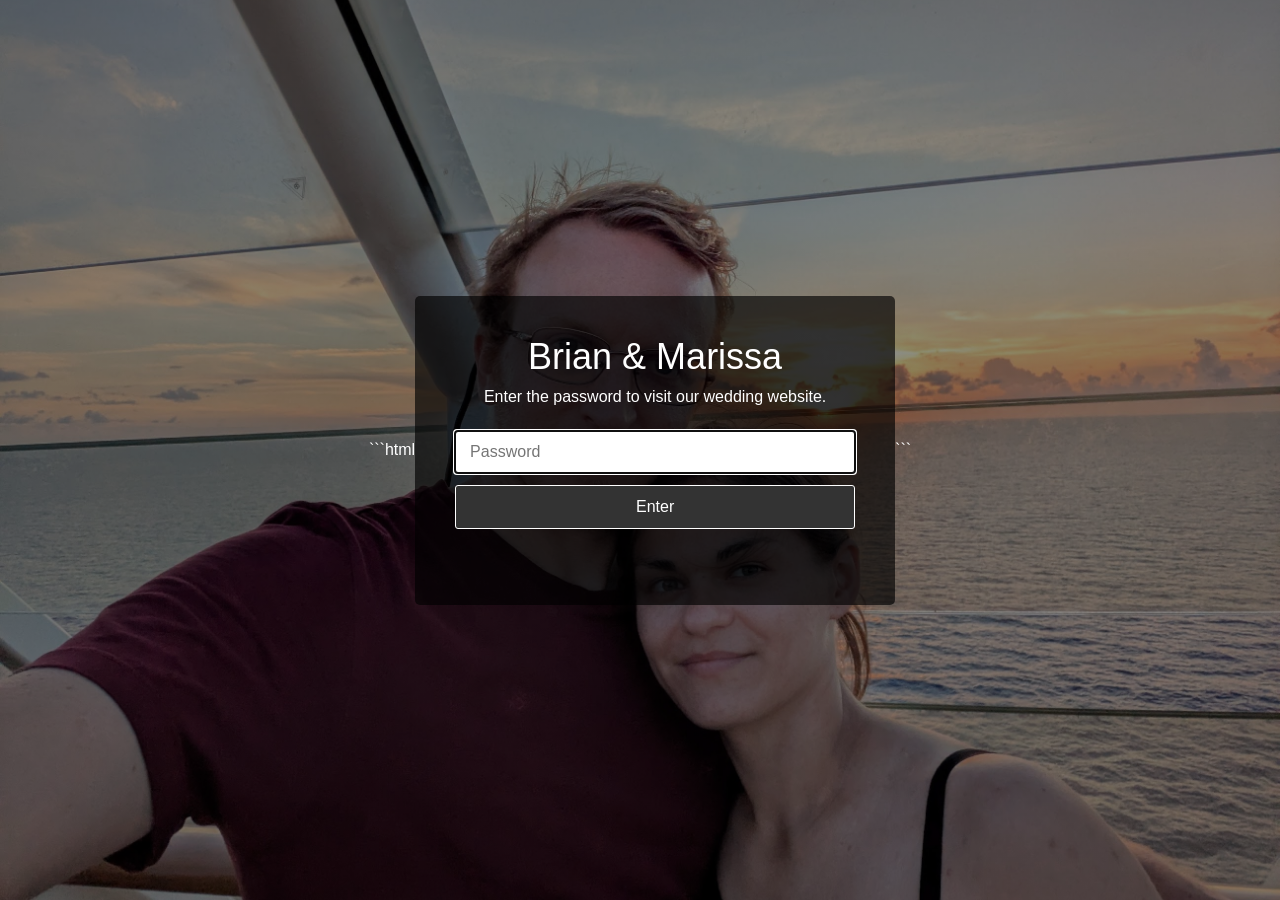
==== index.html @ adb70caa "init" ====
```html
<!DOCTYPE html>
<html lang="en">

<head>

    <meta charset="utf-8">
    <meta name="viewport" content="width=device-width, initial-scale=1">

    <title>Brian &amp; Marissa</title>

    <style>
        html,
        body {
            width: 100%;
            height: 100%;
            margin: 0;
        }

        body {
            display: flex;
            align-items: center;
            justify-content: center;

            font-family: "Helvetica Neue", Helvetica, Arial, sans-serif;

            color: #fff;

            background:
                linear-gradient(rgba(0, 0, 0, 0.45),
                    rgba(0, 0, 0, 0.45)),
                url("img/wedding.jpg");

            background-position: center;
            background-repeat: no-repeat;
            background-size: cover;
        }

        .password-box {
            width: 90%;
            max-width: 400px;
            padding: 40px;

            text-align: center;

            background: rgba(0, 0, 0, 0.65);
            border-radius: 5px;
        }

        h1 {
            margin: 0 0 10px;

            font-size: 36px;
            font-weight: 300;
        }

        p {
            margin: 0 0 25px;

            font-size: 16px;
        }

        input {
            width: 100%;
            box-sizing: border-box;

            padding: 12px 15px;
            margin-bottom: 12px;

            font-size: 16px;

            border: none;
            border-radius: 3px;
        }

        button {
            width: 100%;

            padding: 12px 15px;

            font-size: 16px;

            color: #fff;
            background: #333;

            border: 1px solid #fff;
            border-radius: 3px;

            cursor: pointer;

            transition: background 0.2s ease-in-out;
        }

        button:hover {
            background: #555;
        }

        #error {
            min-height: 20px;
            margin-top: 15px;

            font-size: 14px;
            color: #ffaaaa;
        }
    </style>

</head>

<body>

    <div class="password-box">

        <h1>Brian &amp; Marissa</h1>

        <p>Enter the password to visit our wedding website.</p>

        <form id="password-form">

            <input type="password" id="password" placeholder="Password" autocomplete="off" autofocus>

            <button type="submit">
                Enter
            </button>

        </form>

        <div id="error"></div>

    </div>


    <script>

        // SHA-256 hash of the correct password.
        // Replace this with the hash of your actual password.
        const PASSWORD_HASH =
            "d5af65e13d51f724eb0db7774588c66b8ea0673b012fa82642f0c823a3695062";


        async function hashPassword(password) {

            const data = new TextEncoder().encode(password);

            const hashBuffer =
                await crypto.subtle.digest("SHA-256", data);

            const hashArray =
                Array.from(new Uint8Array(hashBuffer));

            return hashArray
                .map(byte => byte.toString(16).padStart(2, "0"))
                .join("");

        }


        document
            .getElementById("password-form")
            .addEventListener("submit", async function (event) {

                event.preventDefault();

                const password =
                    document.getElementById("password").value;

                const hash =
                    await hashPassword(password);

                if (hash === PASSWORD_HASH) {

                    window.location.href = "wedding.html";

                } else {

                    document.getElementById("error").textContent =
                        "Incorrect password.";

                }

            });

    </script>

</body>

</html>
```
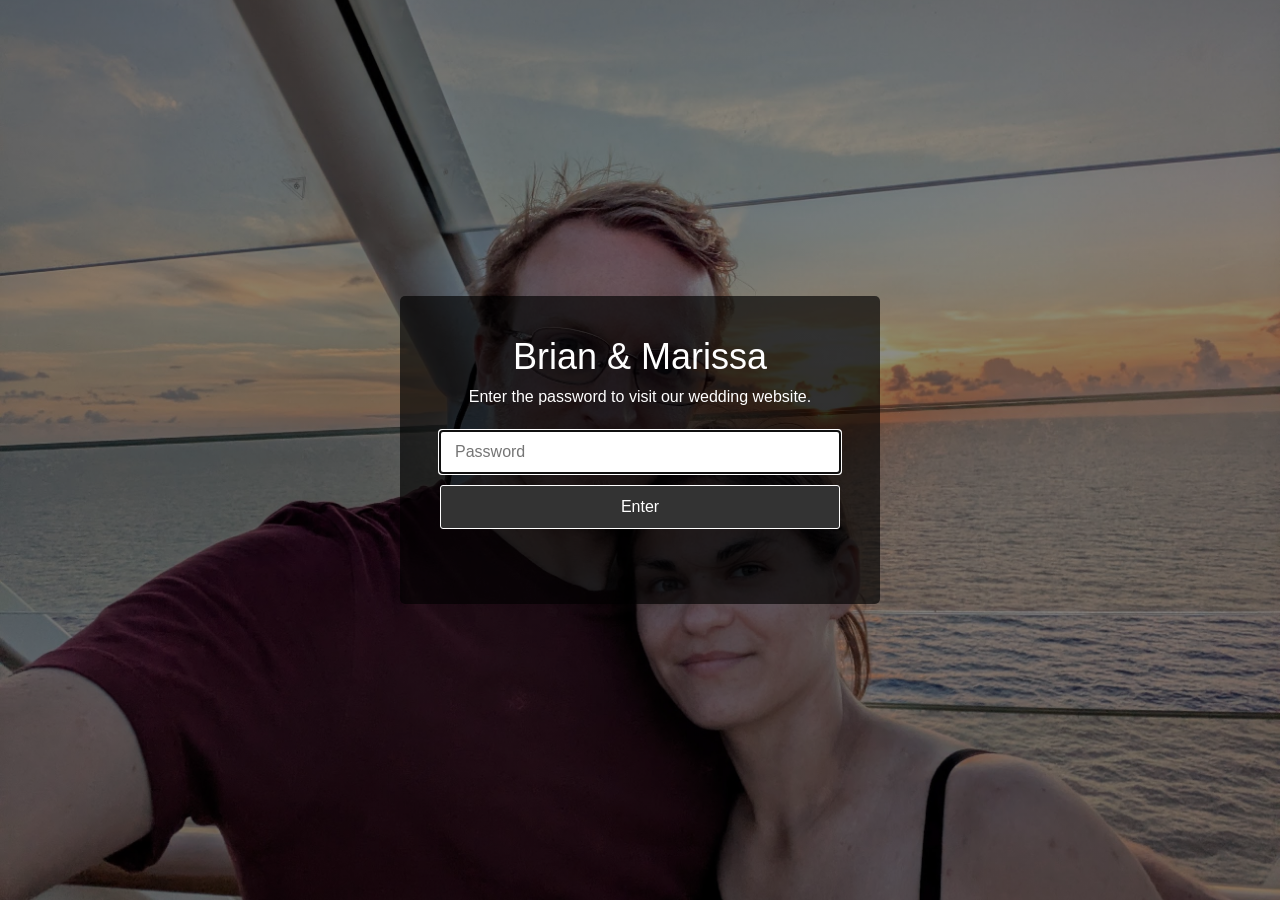
==== commit be06fb08: "starting point" ====
--- a/index.html
+++ b/index.html
@@ -1,12 +1,10 @@
-```html
 <!DOCTYPE html>
+
 <html lang="en">
 
 <head>
-
     <meta charset="utf-8">
     <meta name="viewport" content="width=device-width, initial-scale=1">
-
     <title>Brian &amp; Marissa</title>
 
     <style>
@@ -21,15 +19,13 @@
             display: flex;
             align-items: center;
             justify-content: center;
-
             font-family: "Helvetica Neue", Helvetica, Arial, sans-serif;
-
             color: #fff;
 
             background:
                 linear-gradient(rgba(0, 0, 0, 0.45),
                     rgba(0, 0, 0, 0.45)),
-                url("img/wedding.jpg");
+                url("img/password-background.jpg");
 
             background-position: center;
             background-repeat: no-repeat;
@@ -40,54 +36,41 @@
             width: 90%;
             max-width: 400px;
             padding: 40px;
-
             text-align: center;
-
             background: rgba(0, 0, 0, 0.65);
             border-radius: 5px;
         }
 
         h1 {
             margin: 0 0 10px;
-
             font-size: 36px;
             font-weight: 300;
         }
 
         p {
             margin: 0 0 25px;
-
             font-size: 16px;
         }
 
         input {
             width: 100%;
             box-sizing: border-box;
-
             padding: 12px 15px;
             margin-bottom: 12px;
-
             font-size: 16px;
-
             border: none;
             border-radius: 3px;
         }
 
         button {
             width: 100%;
-
             padding: 12px 15px;
-
             font-size: 16px;
-
             color: #fff;
             background: #333;
-
             border: 1px solid #fff;
             border-radius: 3px;
-
             cursor: pointer;
-
             transition: background 0.2s ease-in-out;
         }
 
@@ -98,7 +81,6 @@
         #error {
             min-height: 20px;
             margin-top: 15px;
-
             font-size: 14px;
             color: #ffaaaa;
         }
@@ -107,81 +89,459 @@
 </head>
 
 <body>
-
     <div class="password-box">
-
         <h1>Brian &amp; Marissa</h1>
-
         <p>Enter the password to visit our wedding website.</p>
 
         <form id="password-form">
-
             <input type="password" id="password" placeholder="Password" autocomplete="off" autofocus>
 
             <button type="submit">
                 Enter
             </button>
-
         </form>
 
         <div id="error"></div>
-
     </div>
 
-
     <script>
-
-        // SHA-256 hash of the correct password.
-        // Replace this with the hash of your actual password.
-        const PASSWORD_HASH =
-            "d5af65e13d51f724eb0db7774588c66b8ea0673b012fa82642f0c823a3695062";
-
-
-        async function hashPassword(password) {
-
-            const data = new TextEncoder().encode(password);
-
-            const hashBuffer =
-                await crypto.subtle.digest("SHA-256", data);
-
-            const hashArray =
-                Array.from(new Uint8Array(hashBuffer));
-
-            return hashArray
-                .map(byte => byte.toString(16).padStart(2, "0"))
-                .join("");
-
-        }
-
+        const PBKDF2_ITERATIONS = 600000;
+
+        function base64ToBytes(base64) {
+            const binary = atob(base64);
+            const bytes = new Uint8Array(binary.length);
+
+            for (let i = 0; i < binary.length; i++) {
+                bytes[i] = binary.charCodeAt(i);
+            }
+
+            return bytes;
+        }
+
+        async function deriveKey(password, salt, iterations) {
+            const passwordBytes =
+                new TextEncoder().encode(password);
+
+            const keyMaterial =
+                await crypto.subtle.importKey(
+                    "raw",
+                    passwordBytes,
+                    "PBKDF2",
+                    false,
+                    ["deriveKey"]
+                );
+
+            return crypto.subtle.deriveKey(
+                {
+                    name: "PBKDF2",
+                    salt: salt,
+                    iterations: iterations,
+                    hash: "SHA-256"
+                },
+                keyMaterial,
+                {
+                    name: "AES-GCM",
+                    length: 256
+                },
+                false,
+                ["decrypt"]
+            );
+        }
+
+        async function decryptFile(file, key) {
+            const nonce = base64ToBytes(file.nonce);
+            const ciphertext = base64ToBytes(file.ciphertext);
+
+            const plaintext = await crypto.subtle.decrypt(
+                {
+                    name: "AES-GCM",
+                    iv: nonce
+                },
+                key,
+                ciphertext
+            );
+
+            return new Uint8Array(plaintext);
+        }
+
+        function normalizePath(path) {
+            const parts = [];
+
+            for (const part of path.split("/")) {
+                if (!part || part === ".") {
+                    continue;
+                }
+
+                if (part === "..") {
+                    parts.pop();
+                } else {
+                    parts.push(part);
+                }
+            }
+
+            return parts.join("/");
+        }
+
+        function resolvePath(basePath, relativePath) {
+            /*
+             * Convert:
+             *
+             *   css/wedding.css + ../img/wedding.jpg
+             *
+             * into:
+             *
+             *   img/wedding.jpg
+             */
+
+            if (
+                relativePath.startsWith("data:") ||
+                relativePath.startsWith("blob:") ||
+                relativePath.startsWith("http:") ||
+                relativePath.startsWith("https:") ||
+                relativePath.startsWith("//") ||
+                relativePath.startsWith("#") ||
+                relativePath.startsWith("mailto:")
+            ) {
+                return null;
+            }
+
+            const baseDirectory =
+                basePath.substring(
+                    0,
+                    basePath.lastIndexOf("/") + 1
+                );
+
+            return normalizePath(
+                baseDirectory + relativePath
+            );
+        }
+
+        function replaceCssUrls(css, cssPath, blobUrls) {
+            return css.replace(
+                /url\(\s*(['"]?)([^'")]+)\1\s*\)/gi,
+                function (match, quote, url) {
+                    const resolved =
+                        resolvePath(cssPath, url.trim());
+
+                    if (resolved && blobUrls[resolved]) {
+                        return "url('" + blobUrls[resolved] + "')";
+                    }
+
+                    return match;
+                }
+            );
+        }
+
+        function rewriteHtmlReferences(
+            document,
+            htmlPath,
+            blobUrls
+        ) {
+            /*
+             * Rewrite normal HTML references:
+             *
+             *   img src="img/foo.jpg"
+             *   link href="css/wedding.css"
+             *   script src="js/foo.js"
+             *
+             * to their decrypted Blob URLs.
+             */
+
+            for (const element of document.querySelectorAll(
+                "[src], [href]"
+            )) {
+                for (const attribute of ["src", "href"]) {
+                    if (!element.hasAttribute(attribute)) {
+                        continue;
+                    }
+
+                    const original =
+                        element.getAttribute(attribute);
+
+                    const resolved =
+                        resolvePath(htmlPath, original);
+
+                    if (resolved && blobUrls[resolved]) {
+                        element.setAttribute(
+                            attribute,
+                            blobUrls[resolved]
+                        );
+                    }
+                }
+            }
+
+            /*
+             * Rewrite inline <style> blocks.
+             */
+
+            for (const style of document.querySelectorAll("style")) {
+                style.textContent =
+                    replaceCssUrls(
+                        style.textContent,
+                        htmlPath,
+                        blobUrls
+                    );
+            }
+        }
+
+        async function loadWeddingSite(password) {
+            const response =
+                await fetch("encrypted-site.json", {
+                    cache: "no-store"
+                });
+
+            if (!response.ok) {
+                throw new Error(
+                    "Could not load encrypted-site.json"
+                );
+            }
+
+            const site = await response.json();
+
+            if (!site.files ||
+                !site.files["wedding.html"]) {
+                throw new Error(
+                    "encrypted-site.json does not contain wedding.html"
+                );
+            }
+
+            const salt =
+                base64ToBytes(site.salt);
+
+            const key =
+                await deriveKey(
+                    password,
+                    salt,
+                    site.iterations || PBKDF2_ITERATIONS
+                );
+
+            /*
+             * Decrypt every file and create a Blob URL.
+             */
+
+            const blobUrls = {};
+
+            for (const [path, file] of
+                Object.entries(site.files)) {
+
+                const data =
+                    await decryptFile(file, key);
+
+                const blob =
+                    new Blob(
+                        [data],
+                        {
+                            type:
+                                file.mime ||
+                                "application/octet-stream"
+                        }
+                    );
+
+                blobUrls[path] =
+                    URL.createObjectURL(blob);
+            }
+
+            /*
+             * Get the decrypted wedding HTML.
+             */
+
+            const weddingHtmlBytes =
+                await decryptFile(
+                    site.files["wedding.html"],
+                    key
+                );
+
+            const weddingHtml =
+                new TextDecoder().decode(
+                    weddingHtmlBytes
+                );
+
+            /*
+             * Parse the HTML separately before replacing
+             * the current document.
+             */
+
+            const parser =
+                new DOMParser();
+
+            const weddingDocument =
+                parser.parseFromString(
+                    weddingHtml,
+                    "text/html"
+                );
+
+            /*
+             * Rewrite HTML references to decrypted files.
+             */
+
+            rewriteHtmlReferences(
+                weddingDocument,
+                "wedding.html",
+                blobUrls
+            );
+
+            /*
+             * CSS files need their own relative-path base.
+             *
+             * For example:
+             *
+             * css/wedding.css
+             *     url("../img/wedding.jpg")
+             *
+             * becomes the Blob URL for img/wedding.jpg.
+             */
+
+            for (const link of
+                weddingDocument.querySelectorAll(
+                    'link[rel="stylesheet"]'
+                )) {
+
+                const href =
+                    link.getAttribute("href");
+
+                /*
+                 * At this point href should already be a
+                 * Blob URL if it was one of our encrypted
+                 * files.
+                 *
+                 * Find the original encrypted path by
+                 * matching the Blob URL.
+                 */
+
+                const cssPath =
+                    Object.keys(blobUrls).find(
+                        path =>
+                            blobUrls[path] === href
+                    );
+
+                if (!cssPath ||
+                    !site.files[cssPath]) {
+                    continue;
+                }
+
+                const cssBytes =
+                    await decryptFile(
+                        site.files[cssPath],
+                        key
+                    );
+
+                const cssText =
+                    new TextDecoder().decode(
+                        cssBytes
+                    );
+
+                const rewrittenCss =
+                    replaceCssUrls(
+                        cssText,
+                        cssPath,
+                        blobUrls
+                    );
+
+                const cssBlob =
+                    new Blob(
+                        [rewrittenCss],
+                        {
+                            type: "text/css"
+                        }
+                    );
+
+                const newCssUrl =
+                    URL.createObjectURL(cssBlob);
+
+                link.setAttribute(
+                    "href",
+                    newCssUrl
+                );
+            }
+
+            /*
+             * Replace the current document with the
+             * decrypted wedding document.
+             */
+
+            document.open();
+
+            document.write(
+                "<!DOCTYPE html>" +
+                weddingDocument.documentElement.outerHTML
+            );
+
+            document.close();
+
+            /*
+             * Scripts inserted through document.write /
+             * innerHTML do not execute automatically.
+             *
+             * Recreate every script element so that the
+             * wedding site's JavaScript runs.
+             */
+
+            const scripts =
+                Array.from(
+                    document.querySelectorAll("script")
+                );
+
+            for (const oldScript of scripts) {
+                const newScript =
+                    document.createElement("script");
+
+                for (const attribute of
+                    oldScript.attributes) {
+                    newScript.setAttribute(
+                        attribute.name,
+                        attribute.value
+                    );
+                }
+
+                if (oldScript.src) {
+                    /*
+                     * The src was already rewritten to a
+                     * Blob URL.
+                     */
+                    newScript.src = oldScript.src;
+                } else {
+                    newScript.textContent =
+                        oldScript.textContent;
+                }
+
+                oldScript.parentNode.replaceChild(
+                    newScript,
+                    oldScript
+                );
+            }
+        }
 
         document
             .getElementById("password-form")
-            .addEventListener("submit", async function (event) {
-
-                event.preventDefault();
-
-                const password =
-                    document.getElementById("password").value;
-
-                const hash =
-                    await hashPassword(password);
-
-                if (hash === PASSWORD_HASH) {
-
-                    window.location.href = "wedding.html";
-
-                } else {
-
-                    document.getElementById("error").textContent =
-                        "Incorrect password.";
-
-                }
-
-            });
-
+            .addEventListener(
+                "submit",
+                async function (event) {
+                    event.preventDefault();
+
+                    const password =
+                        document.getElementById(
+                            "password"
+                        ).value;
+
+                    const error =
+                        document.getElementById(
+                            "error"
+                        );
+
+                    error.textContent = "";
+
+                    try {
+                        await loadWeddingSite(password);
+                    } catch (e) {
+                        console.error(e);
+
+                        error.textContent =
+                            "Incorrect password.";
+                    }
+                }
+            );
     </script>
 
 </body>
 
-</html>
-```+</html>
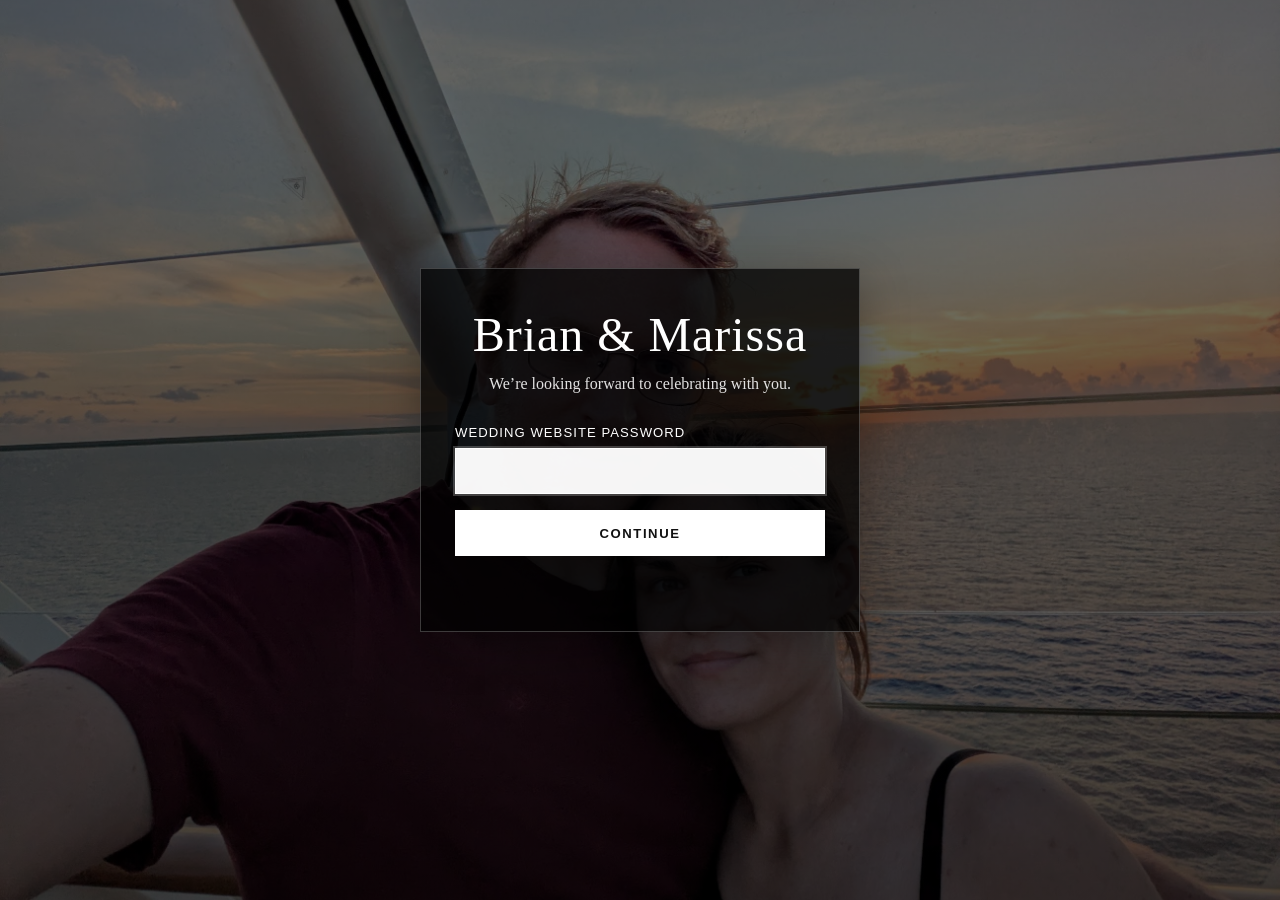
==== commit 02582cfb: "per user pages" ====
--- a/index.html
+++ b/index.html
@@ -1,547 +1,547 @@
 <!DOCTYPE html>
-
 <html lang="en">
 
 <head>
     <meta charset="utf-8">
     <meta name="viewport" content="width=device-width, initial-scale=1">
+    <meta name="theme-color" content="#111111">
     <title>Brian &amp; Marissa</title>
-
     <style>
+        :root {
+            color-scheme: dark;
+            font-family: Georgia, "Times New Roman", serif;
+            background: #111;
+            color: #fff;
+        }
+
+        * {
+            box-sizing: border-box;
+        }
+
         html,
         body {
             width: 100%;
-            height: 100%;
+            min-height: 100%;
             margin: 0;
         }
 
         body {
-            display: flex;
-            align-items: center;
-            justify-content: center;
-            font-family: "Helvetica Neue", Helvetica, Arial, sans-serif;
-            color: #fff;
-
+            min-height: 100vh;
+            display: grid;
+            place-items: center;
+            padding: 24px;
             background:
-                linear-gradient(rgba(0, 0, 0, 0.45),
-                    rgba(0, 0, 0, 0.45)),
-                url("img/password-background.jpg");
-
-            background-position: center;
-            background-repeat: no-repeat;
-            background-size: cover;
-        }
-
-        .password-box {
-            width: 90%;
-            max-width: 400px;
-            padding: 40px;
+                linear-gradient(rgba(0, 0, 0, .52), rgba(0, 0, 0, .68)),
+                url("img/password-background.jpg") center center / cover no-repeat fixed,
+                #111;
+        }
+
+        .login-panel {
+            width: min(100%, 440px);
+            padding: 38px 34px;
             text-align: center;
-            background: rgba(0, 0, 0, 0.65);
-            border-radius: 5px;
+            background: rgba(0, 0, 0, .74);
+            border: 1px solid rgba(255, 255, 255, .22);
+            box-shadow: 0 12px 42px rgba(0, 0, 0, .35);
         }
 
         h1 {
             margin: 0 0 10px;
-            font-size: 36px;
-            font-weight: 300;
-        }
-
-        p {
-            margin: 0 0 25px;
-            font-size: 16px;
+            font-family: Georgia, "Times New Roman", serif;
+            font-size: clamp(2.1rem, 7vw, 3rem);
+            font-weight: 400;
+            letter-spacing: .02em;
+        }
+
+        .intro {
+            margin: 0 0 28px;
+            color: rgba(255, 255, 255, .88);
+            line-height: 1.55;
+        }
+
+        .step[hidden] {
+            display: none;
+        }
+
+        label {
+            display: block;
+            margin: 0 0 8px;
+            text-align: left;
+            font-family: Arial, sans-serif;
+            font-size: .82rem;
+            letter-spacing: .08em;
+            text-transform: uppercase;
         }
 
         input {
+            display: block;
             width: 100%;
-            box-sizing: border-box;
-            padding: 12px 15px;
-            margin-bottom: 12px;
-            font-size: 16px;
-            border: none;
-            border-radius: 3px;
+            min-height: 46px;
+            margin: 0 0 16px;
+            padding: 11px 13px;
+            border: 1px solid rgba(255, 255, 255, .55);
+            border-radius: 0;
+            outline: none;
+            background: rgba(255, 255, 255, .96);
+            color: #171717;
+            font: 16px Arial, sans-serif;
+        }
+
+        input:focus {
+            border-color: #fff;
+            box-shadow: 0 0 0 2px rgba(255, 255, 255, .22);
         }
 
         button {
             width: 100%;
-            padding: 12px 15px;
-            font-size: 16px;
+            min-height: 46px;
+            border: 1px solid #fff;
+            border-radius: 0;
+            background: #fff;
+            color: #111;
+            cursor: pointer;
+            font: 700 .82rem Arial, sans-serif;
+            letter-spacing: .12em;
+            text-transform: uppercase;
+            transition: background .15s ease, color .15s ease;
+        }
+
+        button:hover {
+            background: transparent;
             color: #fff;
-            background: #333;
-            border: 1px solid #fff;
-            border-radius: 3px;
-            cursor: pointer;
-            transition: background 0.2s ease-in-out;
-        }
-
-        button:hover {
-            background: #555;
-        }
-
-        #error {
-            min-height: 20px;
-            margin-top: 15px;
-            font-size: 14px;
-            color: #ffaaaa;
+        }
+
+        button:disabled {
+            cursor: wait;
+            opacity: .65;
+        }
+
+        .message {
+            min-height: 1.5em;
+            margin: 15px 0 0;
+            color: #f0d6d6;
+            font: .9rem/1.45 Arial, sans-serif;
+        }
+
+        .message.success {
+            color: #e6eadf;
+        }
+
+        #wedding-site {
+            display: none;
+            position: fixed;
+            inset: 0;
+            width: 100%;
+            height: 100%;
+            border: 0;
+            background: #000;
+        }
+
+        @media (max-width: 480px) {
+            body {
+                padding: 16px;
+            }
+
+            .login-panel {
+                padding: 30px 22px;
+            }
         }
     </style>
-
 </head>
 
 <body>
-    <div class="password-box">
+    <main class="login-panel" id="login-panel">
         <h1>Brian &amp; Marissa</h1>
-        <p>Enter the password to visit our wedding website.</p>
-
-        <form id="password-form">
-            <input type="password" id="password" placeholder="Password" autocomplete="off" autofocus>
-
-            <button type="submit">
-                Enter
-            </button>
+        <p class="intro">We’re looking forward to celebrating with you.</p>
+
+        <form id="password-form" class="step" autocomplete="on">
+            <label for="site-password">Wedding website password</label>
+            <input id="site-password" name="password" type="password" autocomplete="current-password" required
+                autofocus>
+            <button id="password-button" type="submit">Continue</button>
         </form>
 
-        <div id="error"></div>
-    </div>
+        <form id="guest-form" class="step" hidden>
+            <label for="guest-name">Your name</label>
+            <input id="guest-name" name="guest" type="text" autocomplete="name" autocapitalize="words"
+                placeholder="Enter your name (Ex. John Smith)" required>
+            <button id="guest-button" type="submit">Enter</button>
+        </form>
+
+        <p id="message" class="message" role="status" aria-live="polite"></p>
+    </main>
+
+    <iframe id="wedding-site" title="Brian and Marissa wedding website" referrerpolicy="no-referrer"></iframe>
 
     <script>
-        const PBKDF2_ITERATIONS = 600000;
-
-        function base64ToBytes(base64) {
-            const binary = atob(base64);
+        "use strict";
+
+        const passwordForm = document.getElementById("password-form");
+        const guestForm = document.getElementById("guest-form");
+        const passwordInput = document.getElementById("site-password");
+        const guestInput = document.getElementById("guest-name");
+        const passwordButton = document.getElementById("password-button");
+        const guestButton = document.getElementById("guest-button");
+        const message = document.getElementById("message");
+        const loginPanel = document.getElementById("login-panel");
+        const weddingFrame = document.getElementById("wedding-site");
+
+        let siteManifest = null;
+        let cryptoKey = null;
+        let guestRecords = null;
+
+        function setMessage(text, success = false) {
+            message.textContent = text;
+            message.classList.toggle("success", success);
+        }
+
+        function setBusy(button, busy, busyText) {
+            if (busy) {
+                button.dataset.originalText = button.textContent;
+                button.textContent = busyText;
+            } else if (button.dataset.originalText) {
+                button.textContent = button.dataset.originalText;
+                delete button.dataset.originalText;
+            }
+            button.disabled = busy;
+        }
+
+        function decodeBase64(value) {
+            const binary = atob(value);
             const bytes = new Uint8Array(binary.length);
-
             for (let i = 0; i < binary.length; i++) {
                 bytes[i] = binary.charCodeAt(i);
             }
-
             return bytes;
         }
 
-        async function deriveKey(password, salt, iterations) {
-            const passwordBytes =
-                new TextEncoder().encode(password);
-
-            const keyMaterial =
-                await crypto.subtle.importKey(
-                    "raw",
-                    passwordBytes,
-                    "PBKDF2",
-                    false,
-                    ["deriveKey"]
-                );
+        async function deriveKey(password, manifest) {
+            const salt = decodeBase64(manifest.salt);
+            const material = await crypto.subtle.importKey(
+                "raw",
+                new TextEncoder().encode(password),
+                "PBKDF2",
+                false,
+                ["deriveKey"]
+            );
 
             return crypto.subtle.deriveKey(
                 {
                     name: "PBKDF2",
-                    salt: salt,
-                    iterations: iterations,
+                    salt,
+                    iterations: manifest.iterations,
                     hash: "SHA-256"
                 },
-                keyMaterial,
-                {
-                    name: "AES-GCM",
-                    length: 256
-                },
+                material,
+                { name: "AES-GCM", length: 256 },
                 false,
                 ["decrypt"]
             );
         }
 
-        async function decryptFile(file, key) {
-            const nonce = base64ToBytes(file.nonce);
-            const ciphertext = base64ToBytes(file.ciphertext);
-
-            const plaintext = await crypto.subtle.decrypt(
-                {
-                    name: "AES-GCM",
-                    iv: nonce
-                },
+        async function decryptEntry(path, key) {
+            const entry = siteManifest.files[path];
+            if (!entry) {
+                throw new Error("Missing encrypted file: " + path);
+            }
+
+            const nonce = decodeBase64(entry.nonce);
+            const ciphertext = decodeBase64(entry.ciphertext);
+            return await crypto.subtle.decrypt(
+                { name: "AES-GCM", iv: nonce },
                 key,
                 ciphertext
             );
-
-            return new Uint8Array(plaintext);
-        }
-
-        function normalizePath(path) {
-            const parts = [];
-
-            for (const part of path.split("/")) {
-                if (!part || part === ".") {
+        }
+
+        // RFC 4180-compatible enough for this guest list: quoted fields,
+        // commas inside quotes, escaped quotes, CRLF, and newlines in quotes.
+        function parseCsv(text) {
+            const rows = [];
+            let row = [];
+            let field = "";
+            let inQuotes = false;
+
+            for (let i = 0; i < text.length; i++) {
+                const ch = text[i];
+
+                if (inQuotes) {
+                    if (ch === '"') {
+                        if (text[i + 1] === '"') {
+                            field += '"';
+                            i++;
+                        } else {
+                            inQuotes = false;
+                        }
+                    } else {
+                        field += ch;
+                    }
+                } else if (ch === '"') {
+                    inQuotes = true;
+                } else if (ch === ",") {
+                    row.push(field);
+                    field = "";
+                } else if (ch === "\n") {
+                    row.push(field);
+                    rows.push(row);
+                    row = [];
+                    field = "";
+                } else if (ch !== "\r") {
+                    field += ch;
+                }
+            }
+
+            if (field.length || row.length) {
+                row.push(field);
+                rows.push(row);
+            }
+
+            if (!rows.length) return [];
+
+            const headers = rows.shift().map(value => value.trim().toLowerCase());
+            const nameIndex = headers.indexOf("name");
+            if (nameIndex < 0) {
+                throw new Error('The guest CSV must have a "name" column.');
+            }
+
+            return rows
+                .filter(values => values.some(value => value.trim() !== ""))
+                .map(values => ({
+                    name: (values[nameIndex] || "").trim()
+                }))
+                .filter(guest => guest.name);
+        }
+
+        function normalizeGuestName(name) {
+            return name.trim().replace(/\s+/g, " ").toLocaleLowerCase();
+        }
+
+        // Keep this in sync with make_slug() in encrypt.py.
+        function makeSlug(name) {
+            return name.normalize("NFKD")
+                .replace(/[\u0300-\u036f]/g, "")
+                .replace(/[^\x00-\x7F]/g, "")
+                .toLowerCase()
+                .trim()
+                .replace(/[^a-z0-9]+/g, "-")
+                .replace(/^-+|-+$/g, "");
+        }
+
+        function isExternalOrSpecialUrl(value) {
+            const trimmed = value.trim();
+            return !trimmed ||
+                trimmed.startsWith("#") ||
+                /^(?:[a-z][a-z0-9+.-]*:|\/\/)/i.test(trimmed);
+        }
+
+        function resolveEncryptedPath(rawUrl, sourcePath) {
+            if (isExternalOrSpecialUrl(rawUrl)) return null;
+
+            try {
+                const sourceDirectory = sourcePath.includes("/")
+                    ? sourcePath.slice(0, sourcePath.lastIndexOf("/") + 1)
+                    : "";
+                const resolved = new URL(rawUrl, "https://wedding.invalid/" + sourceDirectory);
+                if (resolved.origin !== "https://wedding.invalid") return null;
+
+                let path = decodeURIComponent(resolved.pathname.replace(/^\/+/, ""));
+                path = path.replace(/\\/g, "/");
+                return path;
+            } catch {
+                return null;
+            }
+        }
+
+        function rewriteCssUrls(cssText, cssPath, blobUrls) {
+            return cssText.replace(
+                /url\(\s*(?:(["'])(.*?)\1|([^)]*?))\s*\)/gi,
+                (whole, quote, quotedValue, bareValue) => {
+                    const raw = (quotedValue ?? bareValue ?? "").trim();
+                    const path = resolveEncryptedPath(raw, cssPath);
+                    if (!path || !blobUrls.has(path)) return whole;
+                    return 'url("' + blobUrls.get(path) + '")';
+                }
+            );
+        }
+
+        function rewriteSrcset(value, sourcePath, blobUrls) {
+            return value.split(",").map(candidate => {
+                const parts = candidate.trim().split(/\s+/, 2);
+                const path = resolveEncryptedPath(parts[0], sourcePath);
+                if (path && blobUrls.has(path)) parts[0] = blobUrls.get(path);
+                return parts.join(" ");
+            }).join(", ");
+        }
+
+        function rewriteHtmlReferences(htmlText, htmlPath, blobUrls) {
+            const parsed = new DOMParser().parseFromString(htmlText, "text/html");
+
+            parsed.querySelectorAll("[src], [href], [poster], [srcset]").forEach(element => {
+                for (const attribute of ["src", "href", "poster"]) {
+                    if (!element.hasAttribute(attribute)) continue;
+                    const original = element.getAttribute(attribute);
+                    const path = resolveEncryptedPath(original, htmlPath);
+                    if (path && blobUrls.has(path)) {
+                        element.setAttribute(attribute, blobUrls.get(path));
+                    }
+                }
+
+                if (element.hasAttribute("srcset")) {
+                    element.setAttribute(
+                        "srcset",
+                        rewriteSrcset(element.getAttribute("srcset"), htmlPath, blobUrls)
+                    );
+                }
+            });
+
+            parsed.querySelectorAll("[style]").forEach(element => {
+                element.setAttribute(
+                    "style",
+                    rewriteCssUrls(element.getAttribute("style"), htmlPath, blobUrls)
+                );
+            });
+
+            parsed.querySelectorAll("style").forEach(styleElement => {
+                styleElement.textContent = rewriteCssUrls(
+                    styleElement.textContent,
+                    htmlPath,
+                    blobUrls
+                );
+            });
+
+            return "<!doctype html>\n" + parsed.documentElement.outerHTML;
+        }
+
+        async function buildBlobUrls(key) {
+            const blobUrls = new Map();
+            const cssFiles = [];
+
+            for (const path of Object.keys(siteManifest.files)) {
+                if (path === "guests.csv") continue;
+                if (
+                    path.startsWith(siteManifest.guest_page_prefix) &&
+                    path.endsWith(siteManifest.guest_page_suffix)
+                ) {
                     continue;
                 }
 
-                if (part === "..") {
-                    parts.pop();
+                const entry = siteManifest.files[path];
+                const mime = entry.mime || entry.mime_type || "application/octet-stream";
+                const plaintext = await decryptEntry(path, key);
+
+                if (/\.css$/i.test(path) || mime.includes("text/css")) {
+                    cssFiles.push({ path, mime, plaintext });
                 } else {
-                    parts.push(part);
-                }
-            }
-
-            return parts.join("/");
-        }
-
-        function resolvePath(basePath, relativePath) {
-            /*
-             * Convert:
-             *
-             *   css/wedding.css + ../img/wedding.jpg
-             *
-             * into:
-             *
-             *   img/wedding.jpg
-             */
-
+                    blobUrls.set(path, URL.createObjectURL(new Blob([plaintext], { type: mime })));
+                }
+            }
+
+            // CSS is processed after images/fonts so its url(...) references can be
+            // replaced with the corresponding blob URLs.
+            for (const cssFile of cssFiles) {
+                const cssText = new TextDecoder().decode(cssFile.plaintext);
+                const rewritten = rewriteCssUrls(cssText, cssFile.path, blobUrls);
+                const blob = new Blob([rewritten], { type: cssFile.mime || "text/css" });
+                blobUrls.set(cssFile.path, URL.createObjectURL(blob));
+            }
+
+            return blobUrls;
+        }
+
+        async function loadManifest() {
+            const response = await fetch("encrypted-site.json", { cache: "no-store" });
+            if (!response.ok) {
+                throw new Error("Could not load encrypted-site.json (HTTP " + response.status + ").");
+            }
+
+            const manifest = await response.json();
             if (
-                relativePath.startsWith("data:") ||
-                relativePath.startsWith("blob:") ||
-                relativePath.startsWith("http:") ||
-                relativePath.startsWith("https:") ||
-                relativePath.startsWith("//") ||
-                relativePath.startsWith("#") ||
-                relativePath.startsWith("mailto:")
+                manifest.version !== 3 ||
+                manifest.kdf !== "PBKDF2-SHA256" ||
+                !manifest.files ||
+                !manifest.guest_page_prefix ||
+                !manifest.guest_page_suffix
             ) {
-                return null;
-            }
-
-            const baseDirectory =
-                basePath.substring(
-                    0,
-                    basePath.lastIndexOf("/") + 1
+                throw new Error("The encrypted-site.json format is not the expected version 3 format.");
+            }
+            return manifest;
+        }
+
+        passwordForm.addEventListener("submit", async event => {
+            event.preventDefault();
+            setMessage("");
+            setBusy(passwordButton, true, "Checking…");
+
+            try {
+                siteManifest = await loadManifest();
+                cryptoKey = await deriveKey(passwordInput.value, siteManifest);
+
+                const csvBuffer = await decryptEntry("guests.csv", cryptoKey);
+                const csvText = new TextDecoder("utf-8").decode(csvBuffer).replace(/^\uFEFF/, "");
+                guestRecords = parseCsv(csvText);
+
+                passwordForm.hidden = true;
+                guestForm.hidden = false;
+                setMessage("Password accepted. Enter the name shown on your invitation.", true);
+                guestInput.focus();
+            } catch (error) {
+                console.error(error);
+                setMessage(
+                    "We couldn’t verify that password. Please check it and try again."
                 );
-
-            return normalizePath(
-                baseDirectory + relativePath
-            );
-        }
-
-        function replaceCssUrls(css, cssPath, blobUrls) {
-            return css.replace(
-                /url\(\s*(['"]?)([^'")]+)\1\s*\)/gi,
-                function (match, quote, url) {
-                    const resolved =
-                        resolvePath(cssPath, url.trim());
-
-                    if (resolved && blobUrls[resolved]) {
-                        return "url('" + blobUrls[resolved] + "')";
-                    }
-
-                    return match;
-                }
-            );
-        }
-
-        function rewriteHtmlReferences(
-            document,
-            htmlPath,
-            blobUrls
-        ) {
-            /*
-             * Rewrite normal HTML references:
-             *
-             *   img src="img/foo.jpg"
-             *   link href="css/wedding.css"
-             *   script src="js/foo.js"
-             *
-             * to their decrypted Blob URLs.
-             */
-
-            for (const element of document.querySelectorAll(
-                "[src], [href]"
-            )) {
-                for (const attribute of ["src", "href"]) {
-                    if (!element.hasAttribute(attribute)) {
-                        continue;
-                    }
-
-                    const original =
-                        element.getAttribute(attribute);
-
-                    const resolved =
-                        resolvePath(htmlPath, original);
-
-                    if (resolved && blobUrls[resolved]) {
-                        element.setAttribute(
-                            attribute,
-                            blobUrls[resolved]
-                        );
-                    }
-                }
-            }
-
-            /*
-             * Rewrite inline <style> blocks.
-             */
-
-            for (const style of document.querySelectorAll("style")) {
-                style.textContent =
-                    replaceCssUrls(
-                        style.textContent,
-                        htmlPath,
-                        blobUrls
-                    );
-            }
-        }
-
-        async function loadWeddingSite(password) {
-            const response =
-                await fetch("encrypted-site.json", {
-                    cache: "no-store"
-                });
-
-            if (!response.ok) {
-                throw new Error(
-                    "Could not load encrypted-site.json"
+            } finally {
+                setBusy(passwordButton, false);
+            }
+        });
+
+        guestForm.addEventListener("submit", async event => {
+            event.preventDefault();
+            setMessage("");
+            setBusy(guestButton, true, "Opening…");
+
+            try {
+                const enteredName = normalizeGuestName(guestInput.value);
+                const guest = guestRecords.find(
+                    record => normalizeGuestName(record.name) === enteredName
                 );
-            }
-
-            const site = await response.json();
-
-            if (!site.files ||
-                !site.files["wedding.html"]) {
-                throw new Error(
-                    "encrypted-site.json does not contain wedding.html"
+
+                if (!guest) {
+                    setMessage("We couldn’t find that name. Please check the spelling or contact us.");
+                    return;
+                }
+
+                const slug = makeSlug(guest.name);
+                if (!slug) {
+                    throw new Error("The guest name does not produce a valid page filename.");
+                }
+
+                const pagePath =
+                    siteManifest.guest_page_prefix + slug + siteManifest.guest_page_suffix;
+
+                const [pageBuffer, blobUrls] = await Promise.all([
+                    decryptEntry(pagePath, cryptoKey),
+                    buildBlobUrls(cryptoKey)
+                ]);
+
+                const pageHtml = new TextDecoder("utf-8").decode(pageBuffer);
+                const rewrittenHtml = rewriteHtmlReferences(pageHtml, pagePath, blobUrls);
+
+                weddingFrame.srcdoc = rewrittenHtml;
+                weddingFrame.style.display = "block";
+                loginPanel.style.display = "none";
+                document.body.style.display = "block";
+                document.body.style.padding = "0";
+                document.body.style.background = "#000";
+            } catch (error) {
+                console.error(error);
+                setMessage(
+                    "We couldn’t open your invitation. Please contact Brian or Marissa."
                 );
-            }
-
-            const salt =
-                base64ToBytes(site.salt);
-
-            const key =
-                await deriveKey(
-                    password,
-                    salt,
-                    site.iterations || PBKDF2_ITERATIONS
-                );
-
-            /*
-             * Decrypt every file and create a Blob URL.
-             */
-
-            const blobUrls = {};
-
-            for (const [path, file] of
-                Object.entries(site.files)) {
-
-                const data =
-                    await decryptFile(file, key);
-
-                const blob =
-                    new Blob(
-                        [data],
-                        {
-                            type:
-                                file.mime ||
-                                "application/octet-stream"
-                        }
-                    );
-
-                blobUrls[path] =
-                    URL.createObjectURL(blob);
-            }
-
-            /*
-             * Get the decrypted wedding HTML.
-             */
-
-            const weddingHtmlBytes =
-                await decryptFile(
-                    site.files["wedding.html"],
-                    key
-                );
-
-            const weddingHtml =
-                new TextDecoder().decode(
-                    weddingHtmlBytes
-                );
-
-            /*
-             * Parse the HTML separately before replacing
-             * the current document.
-             */
-
-            const parser =
-                new DOMParser();
-
-            const weddingDocument =
-                parser.parseFromString(
-                    weddingHtml,
-                    "text/html"
-                );
-
-            /*
-             * Rewrite HTML references to decrypted files.
-             */
-
-            rewriteHtmlReferences(
-                weddingDocument,
-                "wedding.html",
-                blobUrls
-            );
-
-            /*
-             * CSS files need their own relative-path base.
-             *
-             * For example:
-             *
-             * css/wedding.css
-             *     url("../img/wedding.jpg")
-             *
-             * becomes the Blob URL for img/wedding.jpg.
-             */
-
-            for (const link of
-                weddingDocument.querySelectorAll(
-                    'link[rel="stylesheet"]'
-                )) {
-
-                const href =
-                    link.getAttribute("href");
-
-                /*
-                 * At this point href should already be a
-                 * Blob URL if it was one of our encrypted
-                 * files.
-                 *
-                 * Find the original encrypted path by
-                 * matching the Blob URL.
-                 */
-
-                const cssPath =
-                    Object.keys(blobUrls).find(
-                        path =>
-                            blobUrls[path] === href
-                    );
-
-                if (!cssPath ||
-                    !site.files[cssPath]) {
-                    continue;
-                }
-
-                const cssBytes =
-                    await decryptFile(
-                        site.files[cssPath],
-                        key
-                    );
-
-                const cssText =
-                    new TextDecoder().decode(
-                        cssBytes
-                    );
-
-                const rewrittenCss =
-                    replaceCssUrls(
-                        cssText,
-                        cssPath,
-                        blobUrls
-                    );
-
-                const cssBlob =
-                    new Blob(
-                        [rewrittenCss],
-                        {
-                            type: "text/css"
-                        }
-                    );
-
-                const newCssUrl =
-                    URL.createObjectURL(cssBlob);
-
-                link.setAttribute(
-                    "href",
-                    newCssUrl
-                );
-            }
-
-            /*
-             * Replace the current document with the
-             * decrypted wedding document.
-             */
-
-            document.open();
-
-            document.write(
-                "<!DOCTYPE html>" +
-                weddingDocument.documentElement.outerHTML
-            );
-
-            document.close();
-
-            /*
-             * Scripts inserted through document.write /
-             * innerHTML do not execute automatically.
-             *
-             * Recreate every script element so that the
-             * wedding site's JavaScript runs.
-             */
-
-            const scripts =
-                Array.from(
-                    document.querySelectorAll("script")
-                );
-
-            for (const oldScript of scripts) {
-                const newScript =
-                    document.createElement("script");
-
-                for (const attribute of
-                    oldScript.attributes) {
-                    newScript.setAttribute(
-                        attribute.name,
-                        attribute.value
-                    );
-                }
-
-                if (oldScript.src) {
-                    /*
-                     * The src was already rewritten to a
-                     * Blob URL.
-                     */
-                    newScript.src = oldScript.src;
-                } else {
-                    newScript.textContent =
-                        oldScript.textContent;
-                }
-
-                oldScript.parentNode.replaceChild(
-                    newScript,
-                    oldScript
-                );
-            }
-        }
-
-        document
-            .getElementById("password-form")
-            .addEventListener(
-                "submit",
-                async function (event) {
-                    event.preventDefault();
-
-                    const password =
-                        document.getElementById(
-                            "password"
-                        ).value;
-
-                    const error =
-                        document.getElementById(
-                            "error"
-                        );
-
-                    error.textContent = "";
-
-                    try {
-                        await loadWeddingSite(password);
-                    } catch (e) {
-                        console.error(e);
-
-                        error.textContent =
-                            "Incorrect password.";
-                    }
-                }
-            );
+            } finally {
+                setBusy(guestButton, false);
+            }
+        });
     </script>
-
 </body>
 
 </html>
